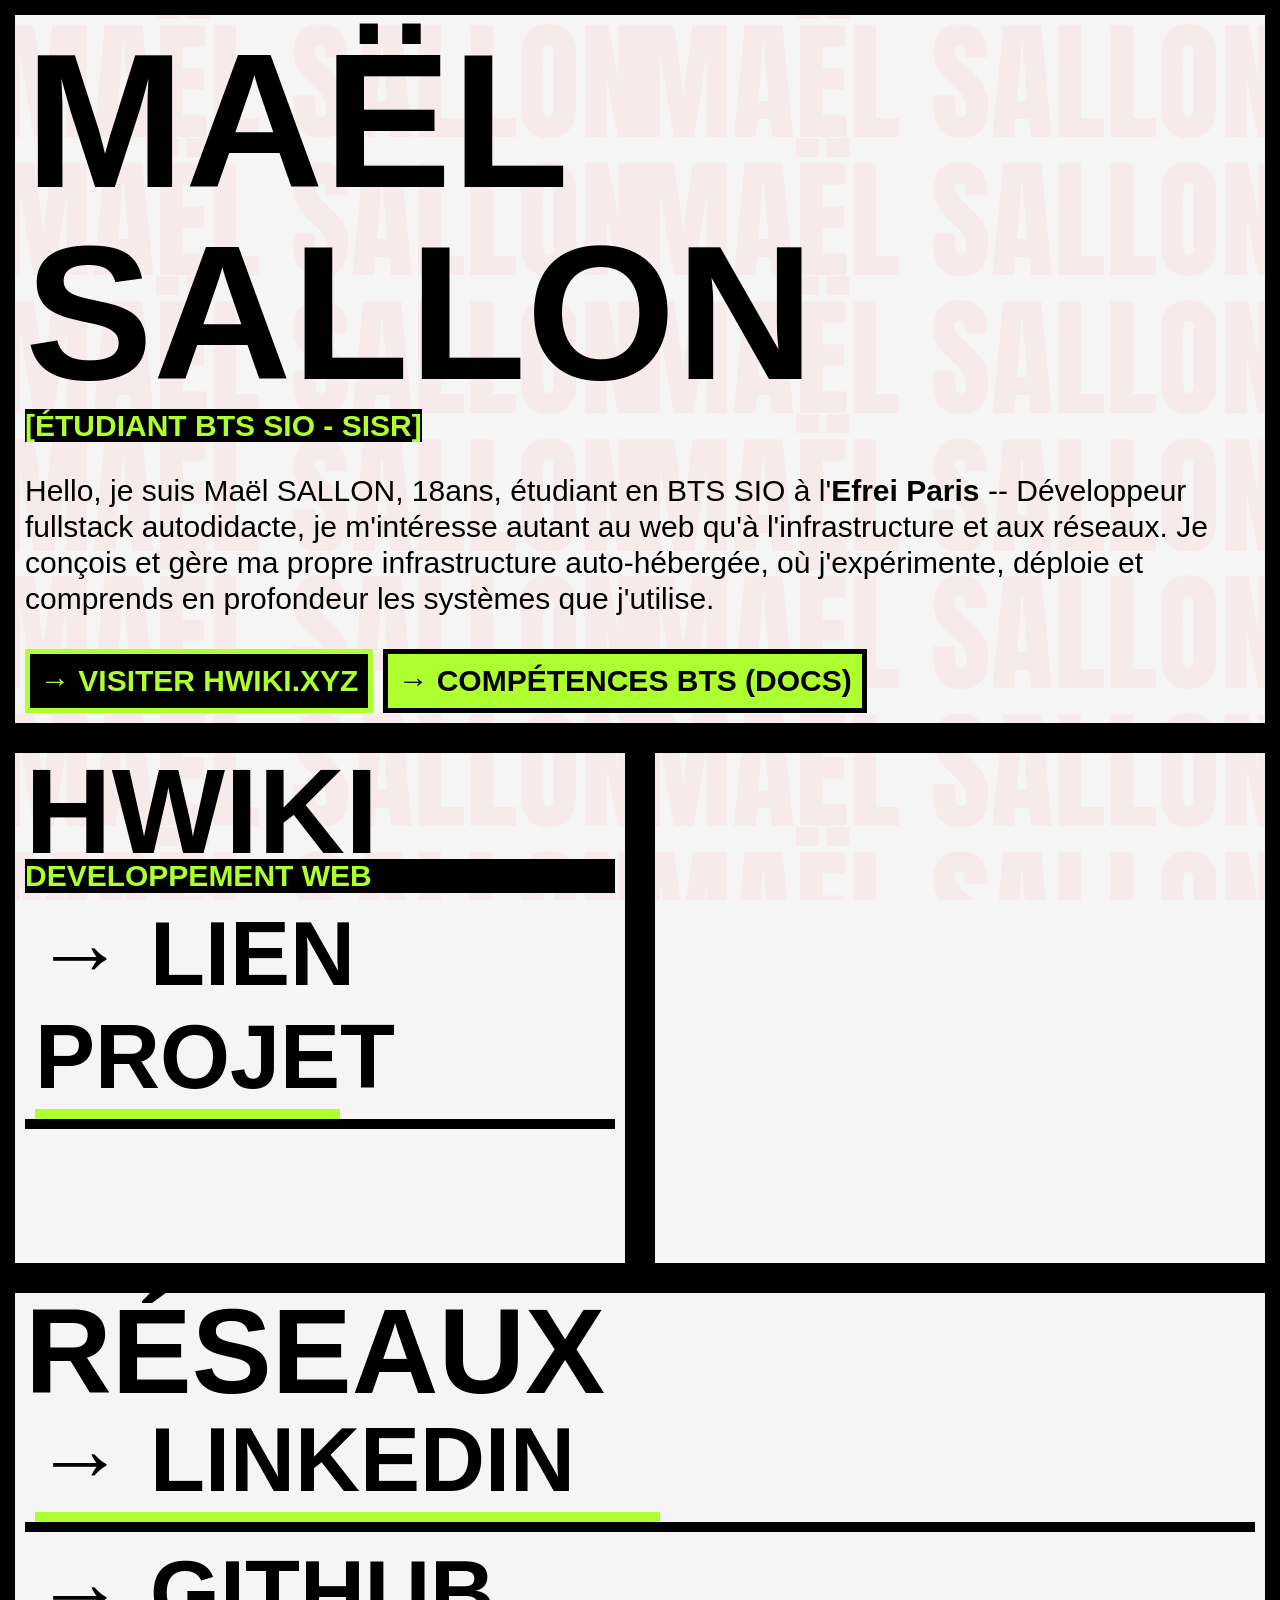
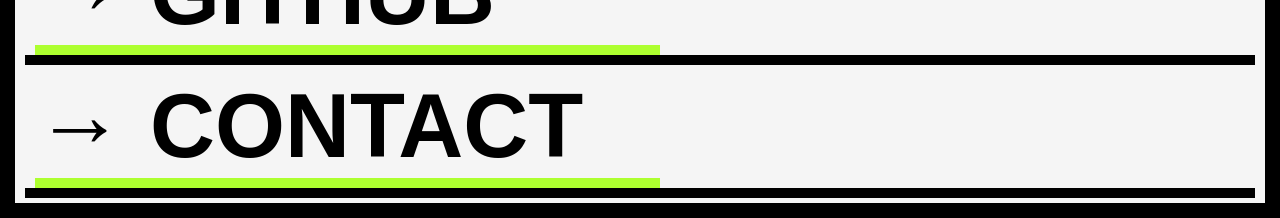
==== index.html @ e46e916a "Initial commit" ====
<!DOCTYPE html>
<html lang="en">
<head>
    <meta charset="UTF-8">
    <meta name="viewport" content="width=device-width, initial-scale=1.0">
    <title>Ma&euml;l SALLON</title>
    <link rel="stylesheet" href="/assets/css/style.css">
</head>
<body>
    <div id="msallon-intro-container" class="container">
        <h1>Ma&euml;l SALLON</h1>
        <span class="msallon-label">[&eacute;tudiant BTS SIO - SISR]</span>
        <p>Hello, je suis Ma&euml;l SALLON, 18ans, &eacute;tudiant en BTS SIO &agrave; l&#39;<a href="https://www.efrei.fr/" target="_blank" class="link">Efrei Paris</a> -- D&eacute;veloppeur fullstack autodidacte, je m&#39;int&eacute;resse autant au web qu&#39;&agrave; l&#39;infrastructure et aux r&eacute;seaux. Je con&ccedil;ois et g&egrave;re ma propre infrastructure auto-h&eacute;berg&eacute;e, o&ugrave; j&#39;exp&eacute;rimente, d&eacute;ploie et comprends en profondeur les syst&egrave;mes que j&#39;utilise.</p>
        <div id="msallon-intro-buttons-container">
            <a href="https://hwiki.xyz?utm_source=msallon" target="_blank" class="msallon-button msallon-secondary-button">&rarr; Visiter HWIKI.XYZ</a>
            <a href="https://hwiki.xyz/category/5?utm_source=msallon" target="_blank" class="msallon-button msallon-primary-button">&rarr; Comp&eacute;tences BTS (docs)</a>
        </div>
    </div>
    <div id="msallon-projects-container">
        <div class="msallon-projects-item container">
            <h2>HWIKI</h2>
            <span class="msallon-label">Developpement WEB</span>
            <!--<p>HWIKI est mon blog technique, mais surtout un projet que j&#39;ai enti&egrave;rement d&eacute;velopp&eacute; pour m&#39;entra&icirc;ner en conditions r&eacute;elles. La plateforme est faite &agrave; la main, ce qui me permet de travailler sur toute la stack : du d&eacute;veloppement web jusqu&#39;&agrave; l&#39;infrastructure qui l&#39;h&eacute;berge.<br>C&#39;est un terrain d&#39;exp&eacute;rimentation o&ugrave; je con&ccedil;ois, d&eacute;ploie et am&eacute;liore en continu mes propres outils, tout en renfor&ccedil;ant mes comp&eacute;tences en fullstack et en administration syst&egrave;me.<br>En parall&egrave;le, j&#39;y publie des articles sur les sujets qui m&#39;int&eacute;ressent, principalement autour du d&eacute;veloppement, des r&eacute;seaux, de l&#39;infrastructure et de la cybers&eacute;curit&eacute;.</p>-->
            <a href="https://hwiki.xyz?utm_source=msallon" target="_blank" class="msallon-button msallon-send-button">&rarr; Lien projet</a>
        </div>
        <div class="msallon-projects-item container">

        </div>
        <div class="msallon-projects-item container">
            <h2>R&eacute;seaux</h2>
            <a href="https://linkedin.com/in/msallon?utm_source=msallon" target="_blank" class="msallon-button msallon-send-button">&rarr; LinkedIn</a>
            <a href="https://github.com/h0ag?utm_source=msallon" target="_blank" class="msallon-button msallon-send-button">&rarr; Github</a>
            <a href="mailto:contact@msallon.org" target="_blank" class="msallon-button msallon-send-button">&rarr; Contact</a>
        </div>
    </div>
</body>
</html>
---- assets/css/style.css ----
* {
    box-sizing: border-box;
}

:root {
    --msallon-text-color: black;
    --msallon-background: whitesmoke;
}

body {
    margin: 0;
    padding: 0;
    height: 100vh;
    background-image: url("[data-uri]");
    background-repeat:repeat;
    background-attachment: fixed;
    background-size: 50%;
    background-position: top left;
    background-attachment: fixed;
    background-color: var(--msallon-background);
    color: var(--msallon-text-color);
    font-family: sans-serif;
    font-size: 30px;
}

p {
    line-height: 1.2;
    margin-bottom: 1rem;
}

.container {
    border: 15px solid black;
    height: 60%;
    padding: 10px;
    position: relative;
}
.link {
    text-decoration: none;
    color: var(--msallon-text-color);
    font-weight: 600;
}
.link:hover {
    background-color: greenyellow;
}

#msallon-intro-container {
    height: max-content;
    min-height: 40vh;
    width: 100%;
}
#msallon-intro-container h1 {
    font-size: clamp(2rem, 15vw, 8em);
    line-height: 1;
    text-transform: uppercase;
    font-weight: 900;
    display: block;
    width: 100%;
    margin: 0;
}
#msallon-projects-container {
    display: flex;
    justify-content: center;
    align-items: center;
    width: 100%;
    height: 60%;
    flex-wrap: wrap;
    gap: 0;
}
#msallon-projects-container .container {
    height: 100%;
    flex-grow: 1;
    flex-shrink: 0;
    flex-basis: 500px;

    display: flex;
    flex-direction: column;
}

.msallon-label {
    background-color: black;
    font-weight: 600;
    color: greenyellow;
    text-transform: uppercase;
}
#msallon-intro-buttons-container {
    margin-top: 2rem;
    display: flex;
    flex-wrap: wrap;
    gap: 10px;
    position: relative;
}
.msallon-button {
    padding: 10px;
    text-decoration: none;
    font-weight: 600;
    transition: .1s;
    text-transform: uppercase;
}

.msallon-secondary-button {
    padding: 10px;
    background-color: black;
    color: greenyellow;
    border: 5px solid greenyellow;
}
.msallon-secondary-button:hover {
    outline: 5px solid greenyellow;
}

.msallon-primary-button {
    padding: 10px;
    background-color: greenyellow;
    color: var(--msallon-text-color);
    border: 5px solid black;
}
.msallon-primary-button:hover {
    outline: 5px solid black;
}

.msallon-send-button {
    color: var(--msallon-text-color);
    border-bottom: 10px solid var(--msallon-text-color);
    /* position: absolute;
    bottom: 30px; */
    font-size: 3em;
    /* left: 30px; */
}
.msallon-send-button::after {
    content: "";
    display: block;
    position: absolute;
    height: 10px;
    width: 50%;
    background-color: greenyellow;
    margin: 0;
    transition: width .1s;
}
.msallon-send-button:hover::after {
    width: 100%;
}

.msallon-projects-item h2 {
    margin: 0;
    font-size: clamp(2rem, 15vw, 4em);
    line-height: 0.8;
    font-weight: 900;
    text-transform: uppercase;
}

@media screen and (max-width: 768px) {
    .msallon-projects-item {
        border-top: none;
    }
    h1 {
        line-height: 1; 
    }
}
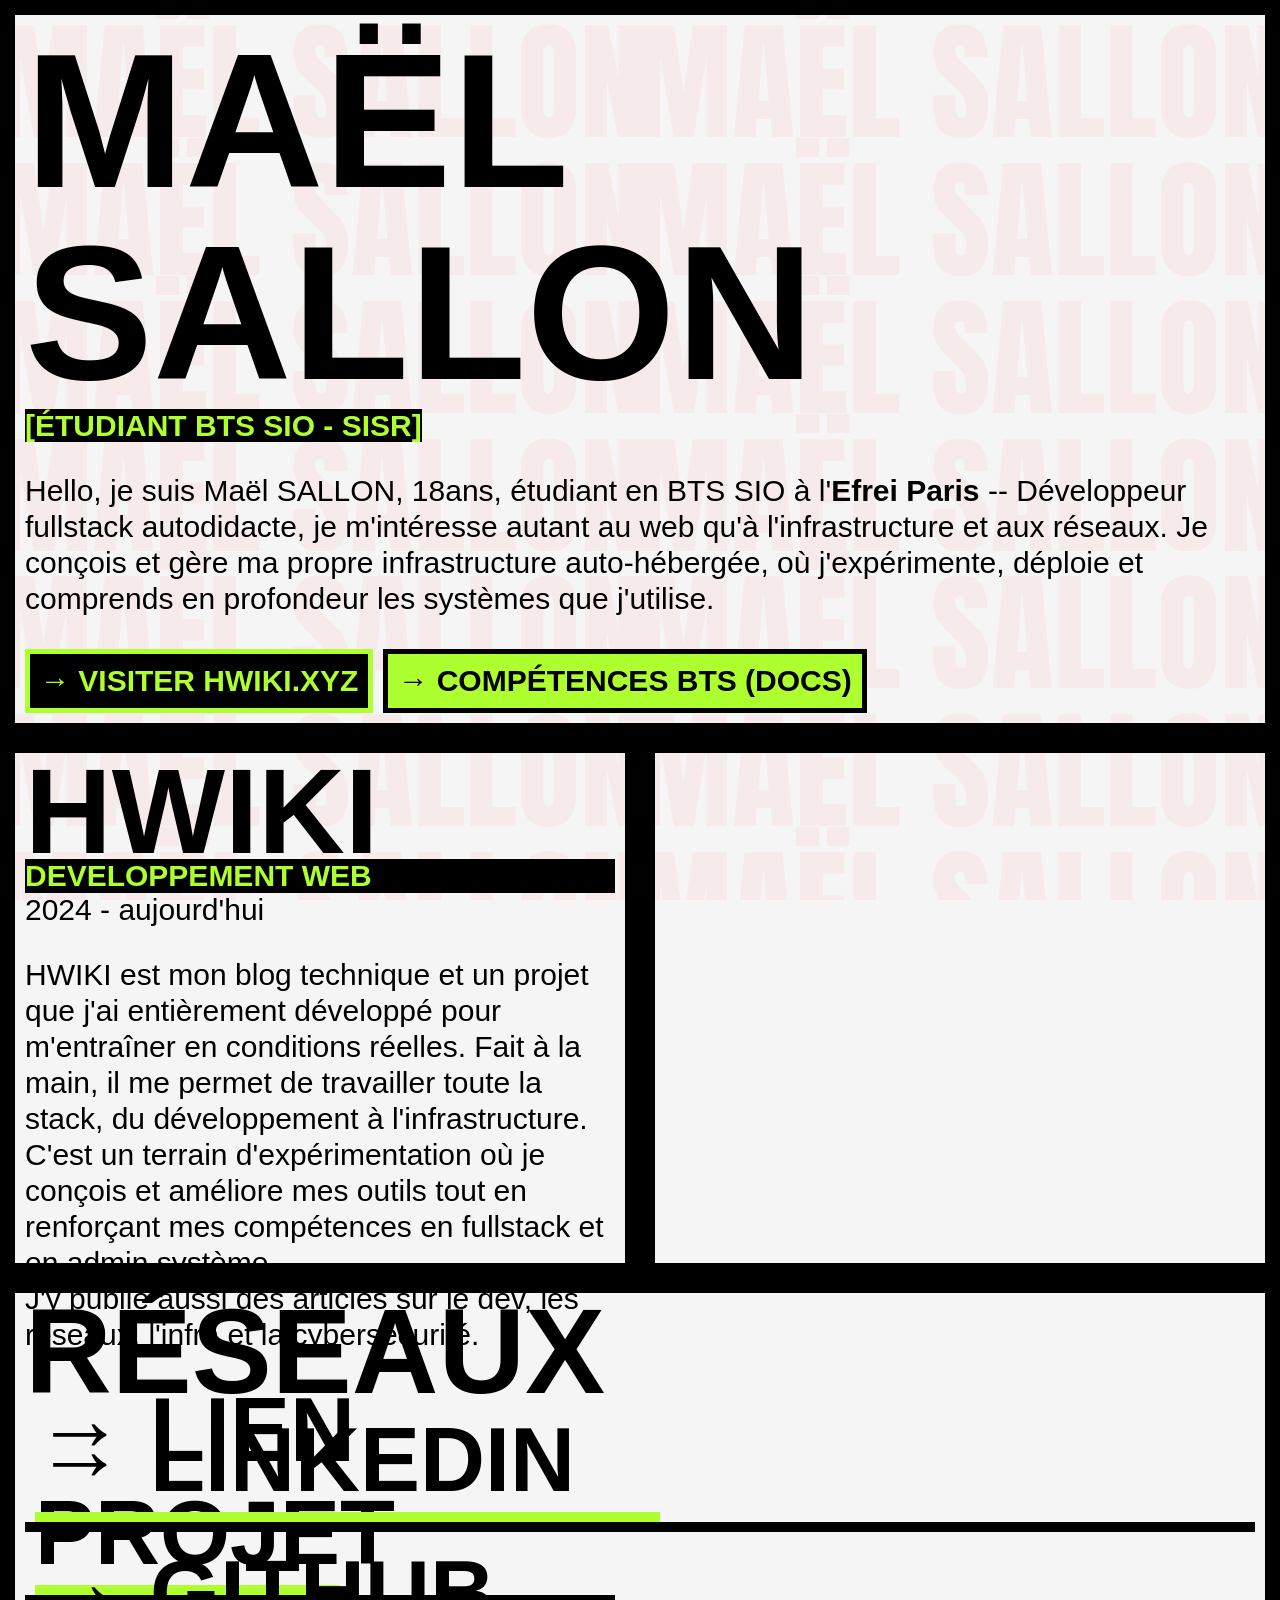
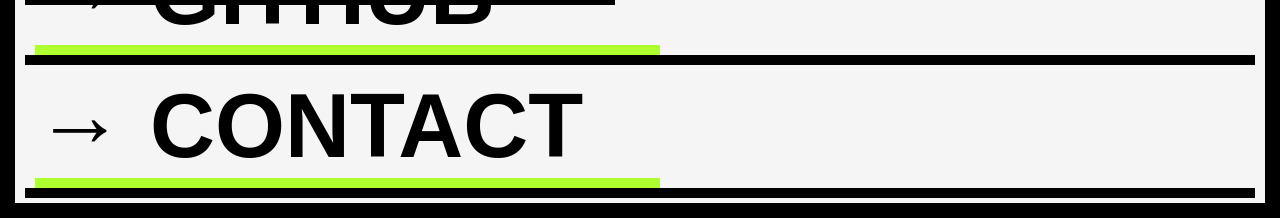
==== commit 077a86b1: "Flm de commenter proprement, mais j'ai ajouté des details du projet" ====
--- a/index.html
+++ b/index.html
@@ -20,7 +20,8 @@
         <div class="msallon-projects-item container">
             <h2>HWIKI</h2>
             <span class="msallon-label">Developpement WEB</span>
-            <!--<p>HWIKI est mon blog technique, mais surtout un projet que j&#39;ai enti&egrave;rement d&eacute;velopp&eacute; pour m&#39;entra&icirc;ner en conditions r&eacute;elles. La plateforme est faite &agrave; la main, ce qui me permet de travailler sur toute la stack : du d&eacute;veloppement web jusqu&#39;&agrave; l&#39;infrastructure qui l&#39;h&eacute;berge.<br>C&#39;est un terrain d&#39;exp&eacute;rimentation o&ugrave; je con&ccedil;ois, d&eacute;ploie et am&eacute;liore en continu mes propres outils, tout en renfor&ccedil;ant mes comp&eacute;tences en fullstack et en administration syst&egrave;me.<br>En parall&egrave;le, j&#39;y publie des articles sur les sujets qui m&#39;int&eacute;ressent, principalement autour du d&eacute;veloppement, des r&eacute;seaux, de l&#39;infrastructure et de la cybers&eacute;curit&eacute;.</p>-->
+            <span class="msallon-project-dates">2024 - aujourd'hui</span>
+            <p>HWIKI est mon blog technique et un projet que j&#39;ai enti&egrave;rement d&eacute;velopp&eacute; pour m&#39;entra&icirc;ner en conditions r&eacute;elles. Fait &agrave; la main, il me permet de travailler toute la stack, du d&eacute;veloppement &agrave; l&#39;infrastructure.<br>C&#39;est un terrain d&#39;exp&eacute;rimentation o&ugrave; je con&ccedil;ois et am&eacute;liore mes outils tout en renfor&ccedil;ant mes comp&eacute;tences en fullstack et en admin syst&egrave;me.<br>J&#39;y publie aussi des articles sur le dev, les r&eacute;seaux, l&#39;infra et la cybers&eacute;curit&eacute;.</p>
             <a href="https://hwiki.xyz?utm_source=msallon" target="_blank" class="msallon-button msallon-send-button">&rarr; Lien projet</a>
         </div>
         <div class="msallon-projects-item container">
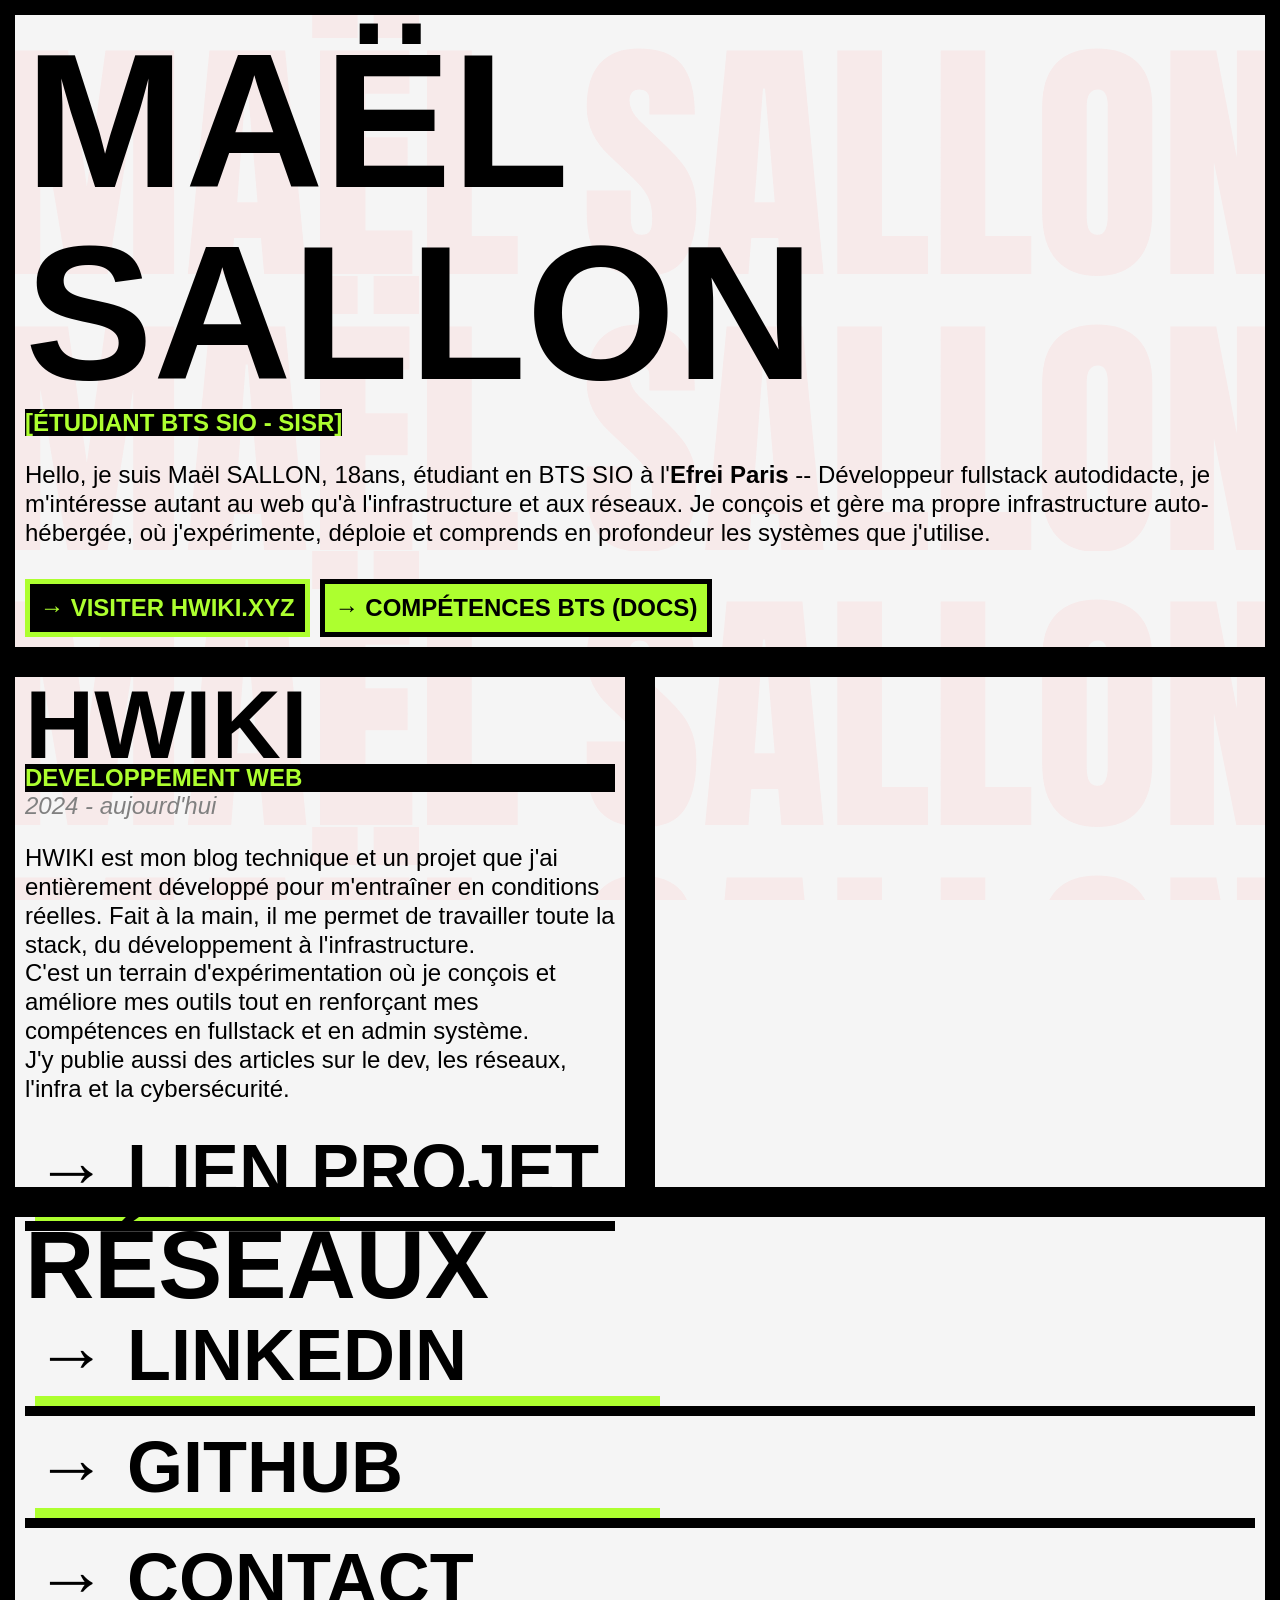
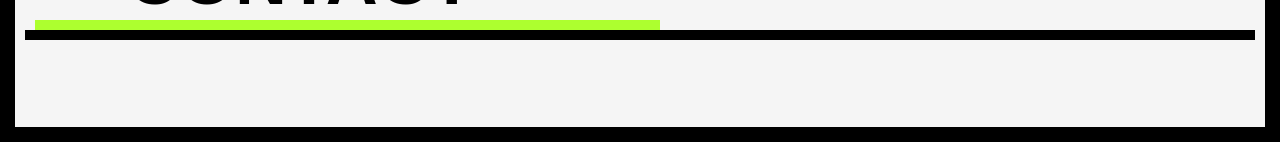
==== commit 598eac7f: "Added analytics" ====
--- a/index.html
+++ b/index.html
@@ -5,6 +5,7 @@
     <meta name="viewport" content="width=device-width, initial-scale=1.0">
     <title>Ma&euml;l SALLON</title>
     <link rel="stylesheet" href="/assets/css/style.css">
+    <script defer src="https://analytics.msallon.org/script.js" data-website-id="c2560084-3fd5-4c98-9396-9b798b18392b"></script>
 </head>
 <body>
     <div id="msallon-intro-container" class="container">
--- a/assets/css/style.css
+++ b/assets/css/style.css
@@ -14,7 +14,7 @@
     background-image: url("[data-uri]");
     background-repeat:repeat;
     background-attachment: fixed;
-    background-size: 50%;
+    background-size: 100%;
     background-position: top left;
     background-attachment: fixed;
     background-color: var(--msallon-background);
@@ -53,7 +53,8 @@
     line-height: 1;
     text-transform: uppercase;
     font-weight: 900;
-    display: block;
+    display: flex;
+    align-items: center;
     width: 100%;
     margin: 0;
 }
@@ -74,6 +75,8 @@
 
     display: flex;
     flex-direction: column;
+
+    max-width: 100%;
 }
 
 .msallon-label {
@@ -81,6 +84,10 @@
     font-weight: 600;
     color: greenyellow;
     text-transform: uppercase;
+}
+.msallon-project-dates {
+    color: grey;
+    font-style: italic;
 }
 #msallon-intro-buttons-container {
     margin-top: 2rem;
@@ -147,6 +154,12 @@
     text-transform: uppercase;
 }
 
+@media (max-width: 1440px) {
+    body {
+        font-size: 24px;
+    }
+}
+
 @media screen and (max-width: 768px) {
     .msallon-projects-item {
         border-top: none;
@@ -154,4 +167,11 @@
     h1 {
         line-height: 1; 
     }
+    #msallon-projects-container {
+        height: max-content;
+    }
+
+    .msallon-send-button {
+        font-size: 1em;
+    }
 }
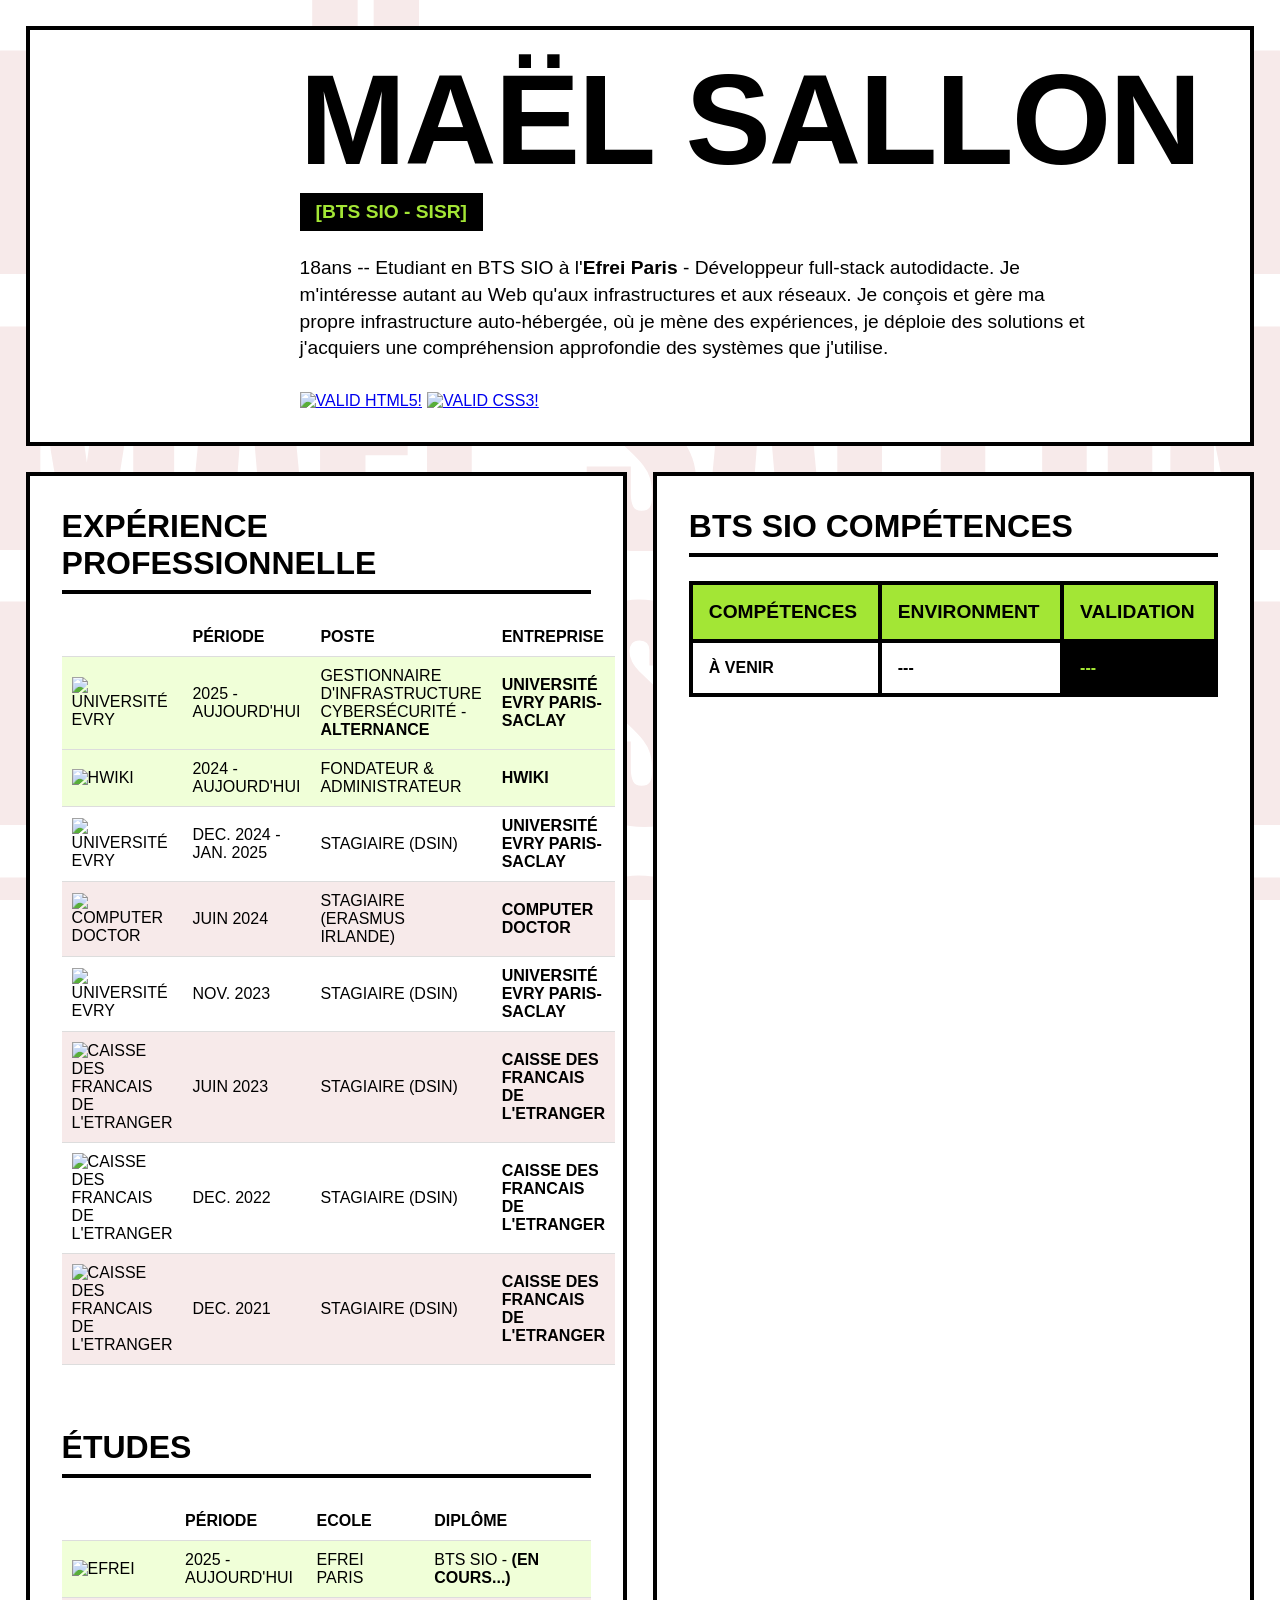
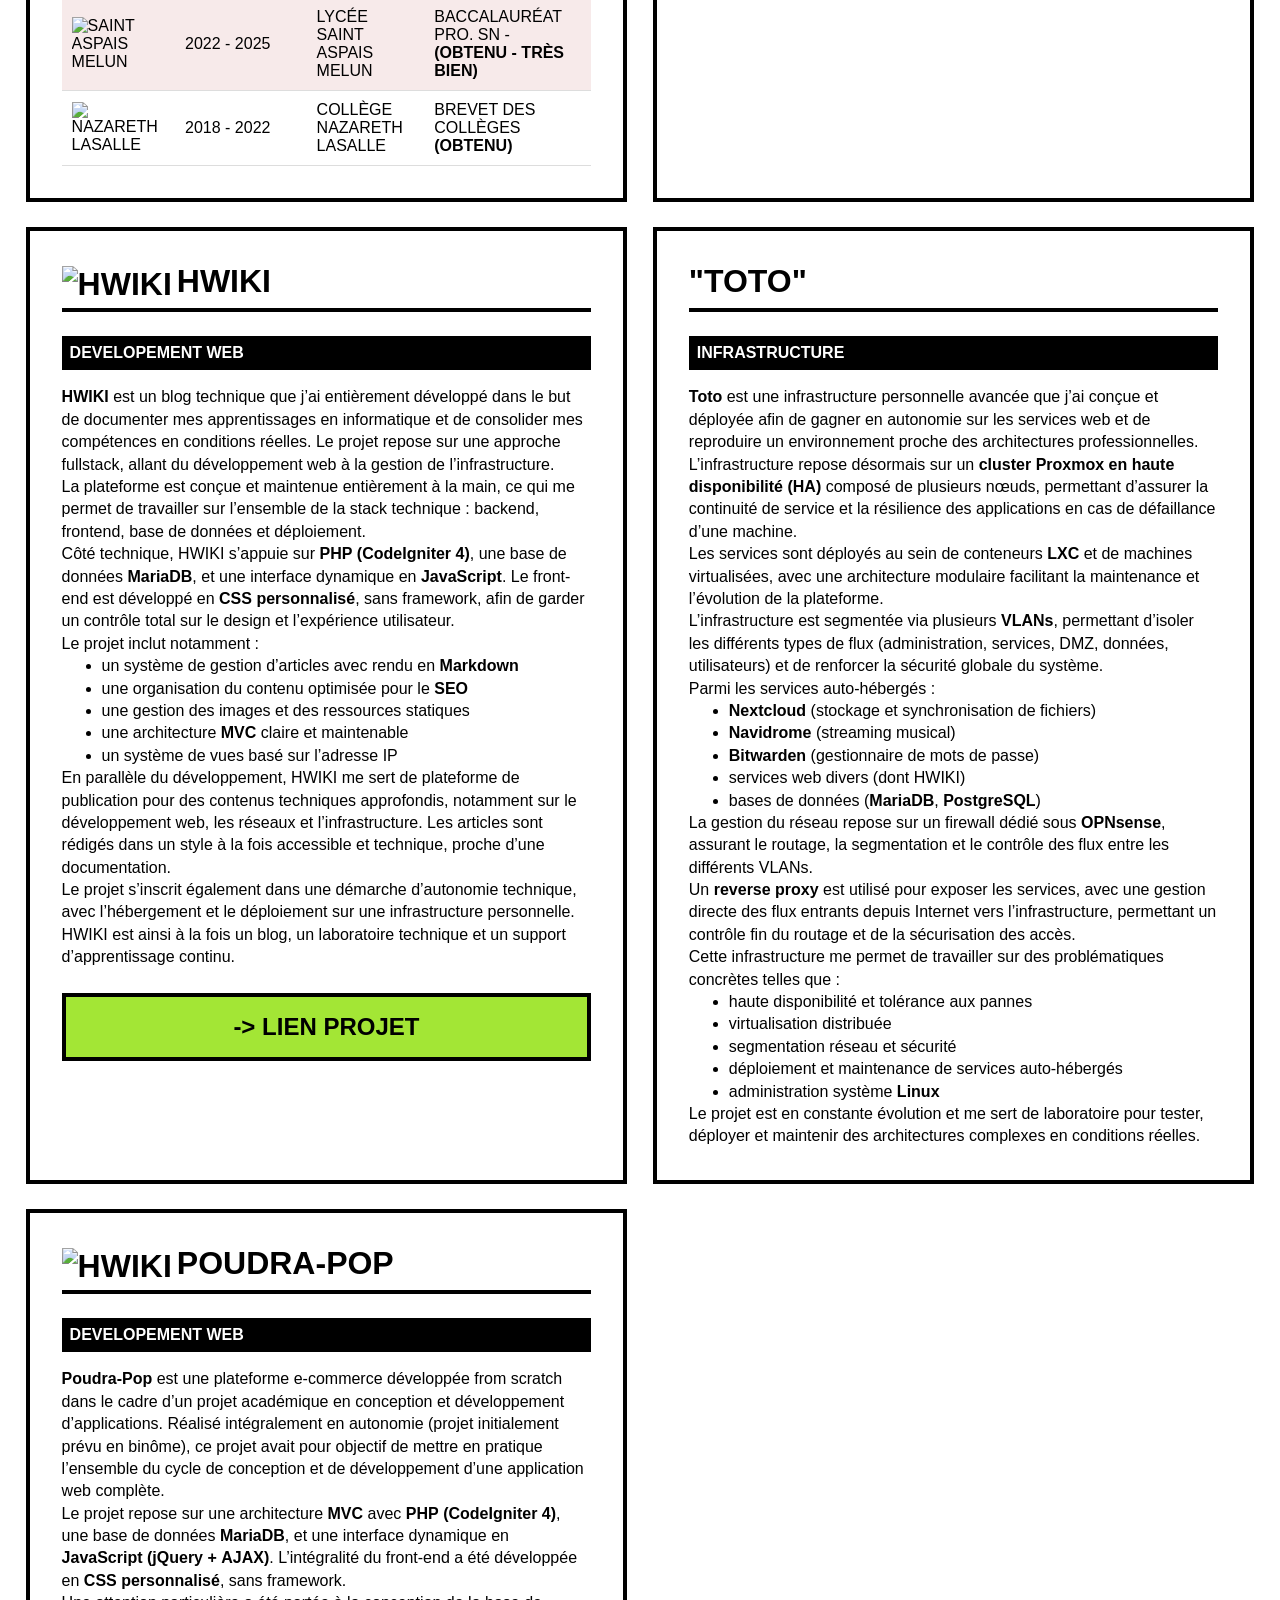
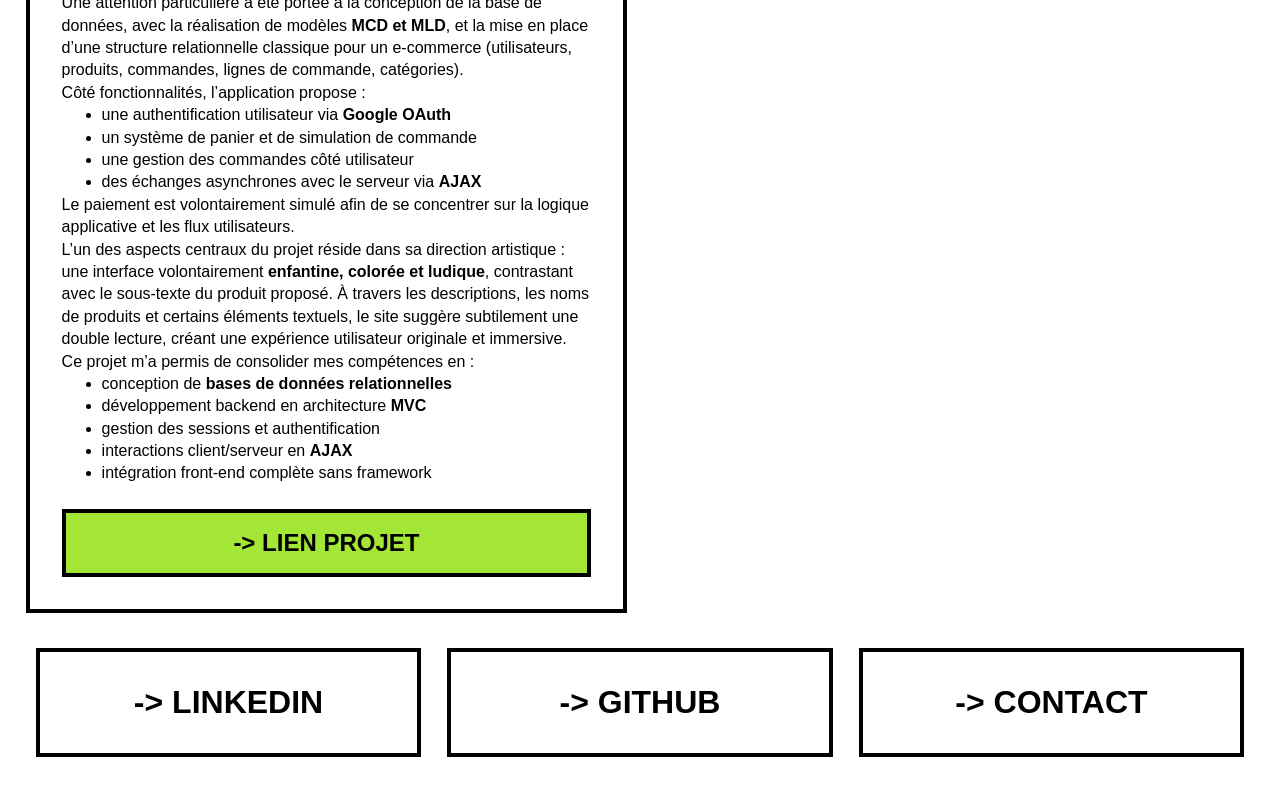
==== commit 44a7cc98: "New index style" ====
--- a/index.html
+++ b/index.html
@@ -1,39 +1,310 @@
 <!DOCTYPE html>
-<html lang="en">
+<html lang="fr">
 <head>
     <meta charset="UTF-8">
     <meta name="viewport" content="width=device-width, initial-scale=1.0">
-    <title>Ma&euml;l SALLON</title>
+    <title>Maël SALLON - PORTFOLIO</title>
     <link rel="stylesheet" href="/assets/css/style.css">
     <script defer src="https://analytics.msallon.org/script.js" data-website-id="c2560084-3fd5-4c98-9396-9b798b18392b"></script>
+
+    <!-- Je met du referencement -->
+    <meta name="description" content="Portfolio de Maël SALLON, 18ans, BTS SIO SISR, Efrei Paris, développeur fullstack spécialisé en web, infrastructure et cybersécurité. Découvrez mes projets, compétences et expériences.">
+    <meta name="keywords" content="BTS SIO, SISR, efrei, développeur fullstack, portfolio, web, cybersécurité, infrastructure, PHP, JavaScript, DevOps">
+    <meta name="author" content="Maël SALLON, h0ag">
+        <!-- Indexation -->
+    <meta name="robots" content="index, follow">
+        <!-- Canonical -->
+    <link rel="canonical" href="https://msallon.org/">
+        <!-- Open Graph -->
+    <meta property="og:type" content="website">
+    <meta property="og:title" content="Maël SALLON - Étudiant en BTS SIO - SISR à l'Efrei Paris">
+    <meta property="og:description" content="Découvrez mon portfolio : projets, compétences et infrastructure.">
+    <meta property="og:url" content="https://msallon.org/">
+    <meta property="og:image" content="https://msallon.org/assets/images/mael.png">
+        <!-- Twitter Card -->
+    <meta name="twitter:card" content="summary_large_image">
+    <meta name="twitter:title" content="Maël SALLON - Étudiant en BTS SIO - SISR à l'Efrei Paris">
+    <meta name="twitter:description" content="Découvrez mon portfolio : projets, compétences et infrastructure.">
+    <meta name="twitter:image" content="https://msallon.org/assets/images/mael.png">
+        <!-- Theme color (mobile) -->
+    <meta name="theme-color" content="#e3dae8">
+        <!-- Schema.org (Google SEO avancé) -->
+    <script type="application/ld+json">
+    {
+        "@context": "https://schema.org",
+        "@type": "Person",
+        "name": "Maël SALLON",
+        "url": "https://msallon.org",
+        "sameAs": [
+            "https://github.com/h0ag",
+            "https://linkedin.com/in/msallon"
+        ],
+        "jobTitle": "Étudiant en BTS SIO - SISR à l'Efrei Paris",
+        "knowsAbout": ["Development", "Cybersecurity", "DevOps", "Infrastructure"]
+    }
+    </script>
 </head>
 <body>
-    <div id="msallon-intro-container" class="container">
-        <h1>Ma&euml;l SALLON</h1>
-        <span class="msallon-label">[&eacute;tudiant BTS SIO - SISR]</span>
-        <p>Hello, je suis Ma&euml;l SALLON, 18ans, &eacute;tudiant en BTS SIO &agrave; l&#39;<a href="https://www.efrei.fr/" target="_blank" class="link">Efrei Paris</a> -- D&eacute;veloppeur fullstack autodidacte, je m&#39;int&eacute;resse autant au web qu&#39;&agrave; l&#39;infrastructure et aux r&eacute;seaux. Je con&ccedil;ois et g&egrave;re ma propre infrastructure auto-h&eacute;berg&eacute;e, o&ugrave; j&#39;exp&eacute;rimente, d&eacute;ploie et comprends en profondeur les syst&egrave;mes que j&#39;utilise.</p>
-        <div id="msallon-intro-buttons-container">
-            <a href="https://hwiki.xyz?utm_source=msallon" target="_blank" class="msallon-button msallon-secondary-button">&rarr; Visiter HWIKI.XYZ</a>
-            <a href="https://hwiki.xyz/category/5?utm_source=msallon" target="_blank" class="msallon-button msallon-primary-button">&rarr; Comp&eacute;tences BTS (docs)</a>
+    <header class="block header-block">
+        <div id="msallon-header-pdp"></div>
+        <h1>Maël SALLON</h1>
+        <div class="subtitle-badge">[BTS SIO - SISR]</div>
+        <p class="bio">18ans -- Etudiant en BTS SIO à l'<a href="https://www.efrei.fr" target="_blank" class="hyperlink">Efrei Paris</a> - Développeur full-stack autodidacte. Je m'intéresse autant au Web qu'aux infrastructures et aux réseaux. Je conçois et gère ma propre infrastructure auto-hébergée, où je mène des expériences, je déploie des solutions et j'acquiers une compréhension approfondie des systèmes que j'utilise.</p>
+        <div id="msallon-header-badges">
+            <a href="https://html5.validator.nu/?doc=https%3A%2F%2Fmsallon.org%2F" target="_blank">
+                <img src="/assets/images/html5-validator.webp" alt="Valid HTML5!">
+            </a>
+            <a href="https://jigsaw.w3.org/css-validator/validator?uri=https%3A%2F%2Fmsallon.org%2F" target="_blank">
+                <img src="/assets/images/css3-validator.webp" alt="Valid CSS3!">
+            </a>
         </div>
-    </div>
-    <div id="msallon-projects-container">
-        <div class="msallon-projects-item container">
-            <h2>HWIKI</h2>
-            <span class="msallon-label">Developpement WEB</span>
-            <span class="msallon-project-dates">2024 - aujourd'hui</span>
-            <p>HWIKI est mon blog technique et un projet que j&#39;ai enti&egrave;rement d&eacute;velopp&eacute; pour m&#39;entra&icirc;ner en conditions r&eacute;elles. Fait &agrave; la main, il me permet de travailler toute la stack, du d&eacute;veloppement &agrave; l&#39;infrastructure.<br>C&#39;est un terrain d&#39;exp&eacute;rimentation o&ugrave; je con&ccedil;ois et am&eacute;liore mes outils tout en renfor&ccedil;ant mes comp&eacute;tences en fullstack et en admin syst&egrave;me.<br>J&#39;y publie aussi des articles sur le dev, les r&eacute;seaux, l&#39;infra et la cybers&eacute;curit&eacute;.</p>
-            <a href="https://hwiki.xyz?utm_source=msallon" target="_blank" class="msallon-button msallon-send-button">&rarr; Lien projet</a>
-        </div>
-        <div class="msallon-projects-item container">
-
-        </div>
-        <div class="msallon-projects-item container">
-            <h2>R&eacute;seaux</h2>
-            <a href="https://linkedin.com/in/msallon?utm_source=msallon" target="_blank" class="msallon-button msallon-send-button">&rarr; LinkedIn</a>
-            <a href="https://github.com/h0ag?utm_source=msallon" target="_blank" class="msallon-button msallon-send-button">&rarr; Github</a>
-            <a href="mailto:contact@msallon.org" target="_blank" class="msallon-button msallon-send-button">&rarr; Contact</a>
-        </div>
-    </div>
+    </header>
+
+    <main class="grid-layout">
+        <section class="block experience-block">
+            <h2>expérience professionnelle</h2>
+
+            <table class="exp-table">
+                <thead>
+                    <tr>
+                        <th></th>
+                        <th>Période</th>
+                        <th>Poste</th>
+                        <th>Entreprise</th>
+                    </tr>
+                </thead>
+                <tbody>
+                    <tr class="exp-inprogress">
+                        <td>
+                            <img src="/assets/images/univ-evry.webp" alt="Université Evry" class="exp-logo">
+                        </td>
+                        <td>2025 - Aujourd'hui</td>
+                        <td>Gestionnaire d'infrastructure cybersécurité - <b>Alternance</b></td>
+                        <td><a href="https://www.univ-evry.fr" target="_blank" class="hyperlink">Université Evry Paris-Saclay</a></td>
+                    </tr>
+
+                    <tr class="exp-inprogress">
+                        <td>
+                            <img src="/assets/images/hwiki.webp" alt="HWIKI" class="exp-logo">
+                        </td>
+                        <td>2024 - Aujourd'hui</td>
+                        <td>Fondateur & Administrateur</td>
+                        <td><a href="https://hwiki.xyz" target="_blank" class="hyperlink">HWIKI</a></td>
+                    </tr>
+                    <tr>
+                        <td>
+                            <img src="/assets/images/univ-evry.webp" alt="Université Evry" class="exp-logo">
+                        </td>
+                        <td>Dec. 2024 - Jan. 2025</td>
+                        <td>Stagiaire (DSIN)</td>
+                        <td><a href="https://www.univ-evry.fr" target="_blank" class="hyperlink">Université Evry Paris-Saclay</a></td>
+                    </tr>
+                    <tr>
+                        <td>
+                            <img src="/assets/images/computer_doctor.webp" alt="Computer Doctor" class="exp-logo">
+                        </td>
+                        <td>juin 2024</td>
+                        <td>Stagiaire (Erasmus Irlande)</td>
+                        <td><a href="https://computerdoctor.ie/" target="_blank" class="hyperlink">Computer Doctor</a></td>
+                    </tr>
+                    <tr>
+                        <td>
+                            <img src="/assets/images/univ-evry.webp" alt="Université Evry" class="exp-logo">
+                        </td>
+                        <td>Nov. 2023</td>
+                        <td>Stagiaire (DSIN)</td>
+                        <td><a href="https://www.univ-evry.fr" target="_blank" class="hyperlink">Université Evry Paris-Saclay</a></td>
+                    </tr>
+                    <tr>
+                        <td>
+                            <img src="/assets/images/cfe.webp" alt="Caisse des Francais de l'Etranger" class="exp-logo">
+                        </td>
+                        <td>juin 2023</td>
+                        <td>Stagiaire (DSIN)</td>
+                        <td><a href="https://www.cfe.fr/" target="_blank" class="hyperlink">Caisse des Francais de l'Etranger</a></td>
+                    </tr>
+                    <tr>
+                        <td>
+                            <img src="/assets/images/cfe.webp" alt="Caisse des Francais de l'Etranger" class="exp-logo">
+                        </td>
+                        <td>Dec. 2022</td>
+                        <td>Stagiaire (DSIN)</td>
+                        <td><a href="https://www.cfe.fr/" target="_blank" class="hyperlink">Caisse des Francais de l'Etranger</a></td>
+                    </tr>
+                    <tr>
+                        <td>
+                            <img src="/assets/images/cfe.webp" alt="Caisse des Francais de l'Etranger" class="exp-logo">
+                        </td>
+                        <td>Dec. 2021</td>
+                        <td>Stagiaire (DSIN)</td>
+                        <td><a href="https://www.cfe.fr/" target="_blank" class="hyperlink">Caisse des Francais de l'Etranger</a></td>
+                    </tr>
+                </tbody>
+            </table>
+
+            <h2 style="margin-top: 2em;">études</h2>
+
+            <table class="exp-table">
+                <thead>
+                    <tr>
+                        <th></th>
+                        <th>Période</th>
+                        <th>Ecole</th>
+                        <th>Diplôme</th>
+                    </tr>
+                </thead>
+                <tbody>
+                    <tr class="exp-inprogress">
+                        <td>
+                            <img src="/assets/images/efrei.webp" alt="Efrei" class="exp-logo">
+                        </td>
+                        <td>2025 - Aujourd'hui</td>
+                        <td>Efrei Paris</td>
+                        <td>BTS SIO - <b>(En cours...)</b></td>
+                    </tr>
+                    <tr>
+                        <td>
+                            <img src="/assets/images/staspais.webp" alt="Saint Aspais Melun" class="exp-logo">
+                        </td>
+                        <td>2022 - 2025</td>
+                        <td>Lycée Saint Aspais Melun</td>
+                        <td>Baccalauréat Pro. SN - <b>(obtenu - Très bien)</b></td>
+                    </tr>
+                    <tr>
+                        <td>
+                            <img src="/assets/images/nazareth.webp" alt="Nazareth LaSalle" class="exp-logo">
+                        </td>
+                        <td>2018 - 2022</td>
+                        <td>Collège Nazareth LaSalle</td>
+                        <td>Brevet des collèges <b>(obtenu)</b></td>
+                    </tr>
+                </tbody>
+            </table>
+        </section>
+
+        <section class="block project-block">
+            <h2>BTS SIO COMPéTENCES</h2>
+            <table class="brutalist-table">
+                <thead>
+                    <tr>
+                        <th>COMPéTENCES</th>
+                        <th>ENVIRONMENT</th>
+                        <th>VALIDATION</th>
+                    </tr>
+                </thead>
+                <tbody>
+                    <tr>
+                        <td>à venir</td>
+                        <td>---</td>
+                        <td class="status-ok">---</td>
+                    </tr>
+                </tbody>
+            </table>
+        </section>
+        <section class="block skills-block">
+            <h2><img src="/assets/images/hwiki.webp" alt="HWIKI">HWIKI</h2>
+            <div class="highlight-bar">DEVELOPEMENT WEB</div>
+            <div class="skills-content">
+                <p><strong>HWIKI</strong> est un blog technique que j&rsquo;ai enti&egrave;rement d&eacute;velopp&eacute; dans le but de documenter mes apprentissages en informatique et de consolider mes comp&eacute;tences en conditions r&eacute;elles. Le projet repose sur une approche fullstack, allant du d&eacute;veloppement web &agrave; la gestion de l&rsquo;infrastructure.</p>
+                
+                <p>La plateforme est con&ccedil;ue et maintenue enti&egrave;rement &agrave; la main, ce qui me permet de travailler sur l&rsquo;ensemble de la stack technique : backend, frontend, base de donn&eacute;es et d&eacute;ploiement.</p>
+                
+                <p>C&ocirc;t&eacute; technique, HWIKI s&rsquo;appuie sur <strong><a href="https://www.php.net/" target="_blank" class="hyperlink">PHP</a> (<a href="https://codeigniter.com/" target="_blank" class="hyperlink">CodeIgniter 4</a>)</strong>, une base de donn&eacute;es <strong><a href="https://mariadb.org/" target="_blank" class="hyperlink">MariaDB</a></strong>, et une interface dynamique en <strong><a href="https://developer.mozilla.org/en-US/docs/Web/JavaScript" target="_blank" class="hyperlink">JavaScript</a></strong>. Le front-end est d&eacute;velopp&eacute; en <strong><a href="https://developer.mozilla.org/en-US/docs/Web/CSS" target="_blank" class="hyperlink">CSS</a> personnalis&eacute;</strong>, sans framework, afin de garder un contr&ocirc;le total sur le design et l&rsquo;exp&eacute;rience utilisateur.</p>
+                
+                <p>Le projet inclut notamment :</p>
+                <ul>
+                    <li>un syst&egrave;me de gestion d&rsquo;articles avec rendu en <a href="https://daringfireball.net/projects/markdown/" target="_blank" class="hyperlink">Markdown</a></li>
+                    <li>une organisation du contenu optimis&eacute;e pour le <a href="https://developers.google.com/search/docs/fundamentals/seo-starter-guide" target="_blank" class="hyperlink">SEO</a></li>
+                    <li>une gestion des images et des ressources statiques</li>
+                    <li>une architecture <a href="https://developer.mozilla.org/en-US/docs/Glossary/MVC" target="_blank" class="hyperlink">MVC</a> claire et maintenable</li>
+                    <li>un syst&egrave;me de vues bas&eacute; sur l&rsquo;adresse IP</li>
+                </ul>
+                
+                <p>En parall&egrave;le du d&eacute;veloppement, HWIKI me sert de plateforme de publication pour des contenus techniques approfondis, notamment sur le d&eacute;veloppement web, les r&eacute;seaux et l&rsquo;infrastructure. Les articles sont r&eacute;dig&eacute;s dans un style &agrave; la fois accessible et technique, proche d&rsquo;une documentation.</p>
+                
+                <p>Le projet s&rsquo;inscrit &eacute;galement dans une d&eacute;marche d&rsquo;autonomie technique, avec l&rsquo;h&eacute;bergement et le d&eacute;ploiement sur une infrastructure personnelle.</p>
+                
+                <p>HWIKI est ainsi &agrave; la fois un blog, un laboratoire technique et un support d&rsquo;apprentissage continu.</p>
+            </div>
+            <a href="https://hwiki.xyz?utm_source=msallon" target="_blank" class="brutalist-button">-> LIEN PROJET</a>
+        </section>
+        <section class="block skills-block">
+            <h2>"TOTO"</h2>
+            <div class="highlight-bar">INFRASTRUCTURE</div>
+            <div class="skills-content">
+                <p><strong>Toto</strong> est une infrastructure personnelle avanc&eacute;e que j&rsquo;ai con&ccedil;ue et d&eacute;ploy&eacute;e afin de gagner en autonomie sur les services web et de reproduire un environnement proche des architectures professionnelles.</p>
+                
+                <p>L&rsquo;infrastructure repose d&eacute;sormais sur un <strong>cluster <a href="https://www.proxmox.com/" target="_blank" class="hyperlink">Proxmox</a> en <a href="https://fr.wikipedia.org/wiki/Haute_disponibilit%C3%A9" target="_blank" class="hyperlink">haute disponibilit&eacute; (HA)</a></strong> compos&eacute; de plusieurs n&oelig;uds, permettant d&rsquo;assurer la continuit&eacute; de service et la r&eacute;silience des applications en cas de d&eacute;faillance d&rsquo;une machine.</p>
+                
+                <p>Les services sont d&eacute;ploy&eacute;s au sein de conteneurs <strong><a href="https://linuxcontainers.org/" target="_blank" class="hyperlink">LXC</a></strong> et de machines virtualis&eacute;es, avec une architecture modulaire facilitant la maintenance et l&rsquo;&eacute;volution de la plateforme.</p>
+                
+                <p>L&rsquo;infrastructure est segment&eacute;e via plusieurs <strong><a href="https://hwiki.xyz/blog/understand-vlans" target="_blank" class="hyperlink">VLANs</a></strong>, permettant d&rsquo;isoler les diff&eacute;rents types de flux (administration, services, DMZ, donn&eacute;es, utilisateurs) et de renforcer la s&eacute;curit&eacute; globale du syst&egrave;me.</p>
+                
+                <p>Parmi les services auto-h&eacute;berg&eacute;s :</p>
+                <ul>
+                    <li><a href="https://nextcloud.com/" target="_blank" class="hyperlink">Nextcloud</a> (stockage et synchronisation de fichiers)</li>
+                    <li><a href="https://www.navidrome.org/" target="_blank" class="hyperlink">Navidrome</a> (streaming musical)</li>
+                    <li><a href="https://bitwarden.com/" target="_blank" class="hyperlink">Bitwarden</a> (gestionnaire de mots de passe)</li>
+                    <li>services web divers (dont HWIKI)</li>
+                    <li>bases de donn&eacute;es (<a href="https://mariadb.org/" target="_blank" class="hyperlink">MariaDB</a>, <a href="https://www.postgresql.org/" target="_blank" class="hyperlink">PostgreSQL</a>)</li>
+                </ul>
+                
+                <p>La gestion du r&eacute;seau repose sur un firewall d&eacute;di&eacute; sous <strong><a href="https://opnsense.org/" target="_blank" class="hyperlink">OPNsense</a></strong>, assurant le routage, la segmentation et le contr&ocirc;le des flux entre les diff&eacute;rents VLANs.</p>
+                
+                <p>Un <strong><a href="https://www.cloudflare.com/fr-fr/learning/cdn/glossary/reverse-proxy/" target="_blank" class="hyperlink">reverse proxy</a></strong> est utilis&eacute; pour exposer les services, avec une gestion directe des flux entrants depuis Internet vers l&rsquo;infrastructure, permettant un contr&ocirc;le fin du routage et de la s&eacute;curisation des acc&egrave;s.</p>
+                
+                <p>Cette infrastructure me permet de travailler sur des probl&eacute;matiques concr&egrave;tes telles que :</p>
+                <ul>
+                    <li>haute disponibilit&eacute; et tol&eacute;rance aux pannes</li>
+                    <li>virtualisation distribu&eacute;e</li>
+                    <li>segmentation r&eacute;seau et s&eacute;curit&eacute;</li>
+                    <li>d&eacute;ploiement et maintenance de services auto-h&eacute;berg&eacute;s</li>
+                    <li>administration syst&egrave;me <a href="https://www.kernel.org/" target="_blank" class="hyperlink">Linux</a></li>
+                </ul>
+                
+                <p>Le projet est en constante &eacute;volution et me sert de laboratoire pour tester, d&eacute;ployer et maintenir des architectures complexes en conditions r&eacute;elles.</p>
+            </div>
+        </section>
+        <section class="block skills-block">
+            <h2><img src="/assets/images/poudra-pop.webp" alt="HWIKI">POUDRA-POP</h2>
+            <div class="highlight-bar">DEVELOPEMENT WEB</div>
+            <div class="skills-content">
+                <p><strong>Poudra-Pop</strong> est une plateforme e-commerce d&eacute;velopp&eacute;e from scratch dans le cadre d&rsquo;un projet acad&eacute;mique en conception et d&eacute;veloppement d&rsquo;applications. R&eacute;alis&eacute; int&eacute;gralement en autonomie (projet initialement pr&eacute;vu en bin&ocirc;me), ce projet avait pour objectif de mettre en pratique l&rsquo;ensemble du cycle de conception et de d&eacute;veloppement d&rsquo;une application web compl&egrave;te.</p>
+                
+                <p>Le projet repose sur une architecture <a href="https://developer.mozilla.org/en-US/docs/Glossary/MVC" target="_blank" class="hyperlink">MVC</a> avec <strong><a href="https://www.php.net/" target="_blank" class="hyperlink">PHP</a> (<a href="https://codeigniter.com/" target="_blank" class="hyperlink">CodeIgniter 4</a>)</strong>, une base de donn&eacute;es <strong><a href="https://mariadb.org/" target="_blank" class="hyperlink">MariaDB</a></strong>, et une interface dynamique en <strong><a href="https://developer.mozilla.org/en-US/docs/Web/JavaScript" target="_blank" class="hyperlink">JavaScript</a> (<a href="https://jquery.com/" target="_blank" class="hyperlink">jQuery</a> + <a href="https://developer.mozilla.org/en-US/docs/Glossary/AJAX" target="_blank" class="hyperlink">AJAX</a>)</strong>. L&rsquo;int&eacute;gralit&eacute; du front-end a &eacute;t&eacute; d&eacute;velopp&eacute;e en <strong><a href="https://developer.mozilla.org/en-US/docs/Web/CSS" target="_blank" class="hyperlink">CSS</a> personnalis&eacute;</strong>, sans framework.</p>
+                
+                <p>Une attention particuli&egrave;re a &eacute;t&eacute; port&eacute;e &agrave; la conception de la base de donn&eacute;es, avec la r&eacute;alisation de mod&egrave;les <strong><a href="https://hwiki.xyz/blog/chap1-db-conceptual-modeling" target="_blank" class="hyperlink">MCD et MLD</a></strong>, et la mise en place d&rsquo;une structure relationnelle classique pour un e-commerce (utilisateurs, produits, commandes, lignes de commande, cat&eacute;gories).</p>
+                
+                <p>C&ocirc;t&eacute; fonctionnalit&eacute;s, l&rsquo;application propose :</p>
+                <ul>
+                    <li>une authentification utilisateur via <strong><a href="https://developers.google.com/identity/protocols/oauth2" target="_blank" class="hyperlink">Google OAuth</a></strong></li>
+                    <li>un syst&egrave;me de panier et de simulation de commande</li>
+                    <li>une gestion des commandes c&ocirc;t&eacute; utilisateur</li>
+                    <li>des &eacute;changes asynchrones avec le serveur via <a href="https://developer.mozilla.org/en-US/docs/Glossary/AJAX" target="_blank" class="hyperlink">AJAX</a></li>
+                </ul>
+                
+                <p>Le paiement est volontairement simul&eacute; afin de se concentrer sur la logique applicative et les flux utilisateurs.</p>
+                
+                <p>L&rsquo;un des aspects centraux du projet r&eacute;side dans sa direction artistique : une interface volontairement <strong>enfantine, color&eacute;e et ludique</strong>, contrastant avec le sous-texte du produit propos&eacute;. &Agrave; travers les descriptions, les noms de produits et certains &eacute;l&eacute;ments textuels, le site sugg&egrave;re subtilement une double lecture, cr&eacute;ant une exp&eacute;rience utilisateur originale et immersive.</p>
+                
+                <p>Ce projet m&rsquo;a permis de consolider mes comp&eacute;tences en :</p>
+                <ul>
+                    <li>conception de <a href="https://fr.wikipedia.org/wiki/Base_de_donn%C3%A9es_relationnelle" target="_blank" class="hyperlink">bases de donn&eacute;es relationnelles</a></li>
+                    <li>d&eacute;veloppement backend en architecture <a href="https://developer.mozilla.org/en-US/docs/Glossary/MVC" target="_blank" class="hyperlink">MVC</a></li>
+                    <li>gestion des sessions et authentification</li>
+                    <li>interactions client/serveur en <a href="https://developer.mozilla.org/en-US/docs/Glossary/AJAX" target="_blank" class="hyperlink">AJAX</a></li>
+                    <li>int&eacute;gration front-end compl&egrave;te sans framework</li>
+                </ul>
+            </div>
+            <a href="https://poudra-pop.msallon.org/?utm_source=msallon" target="_blank" class="brutalist-button">-> LIEN PROJET</a>
+        </section>
+
+        <section class="block links-block full-width">
+            <h2 style="display:none;">réseaux</h2>
+            <a href="https://linkedin.com/in/msallon" target="_blank" class="link-item">-> LINKEDIN</a>
+            <a href="https://github.com/h0ag" target="_blank" class="link-item">-> GITHUB</a>
+            <a href="mailto:contact@msallon.org" target="_blank" class="link-item">-> CONTACT</a>
+        </section>
+    </main>
 </body>
-</html>
+</html>
--- a/assets/css/style.css
+++ b/assets/css/style.css
@@ -1,16 +1,25 @@
+/* Base variables targeting the brutalist aesthetic */
+:root {
+    --bg-light: #ffffff;
+    --bg-dark: #000000;
+    --accent-green: #a3e635;
+    --lighter-green: #f0ffd8;
+    --border-thick: 4px solid #000000;
+    --border-thin: 2px solid #000000;
+
+    --msallon-text-color: black;
+    --msallon-background: whitesmoke;
+    --msallon-pink: #f7eaea;
+}
+
 * {
     box-sizing: border-box;
-}
-
-:root {
-    --msallon-text-color: black;
-    --msallon-background: whitesmoke;
+    margin: 0;
+    font-family: 'Helvetica Neue', Arial, sans-serif;
 }
 
 body {
     margin: 0;
-    padding: 0;
-    height: 100vh;
     background-image: url("[data-uri]");
     background-repeat:repeat;
     background-attachment: fixed;
@@ -18,160 +27,258 @@
     background-position: top left;
     background-attachment: fixed;
     background-color: var(--msallon-background);
-    color: var(--msallon-text-color);
-    font-family: sans-serif;
-    font-size: 30px;
-}
-
-p {
-    line-height: 1.2;
+    background-color: var(--bg-light);
+    color: var(--bg-dark);
+    padding: 2vw;
+    text-transform: uppercase;
+}
+
+/* Global Block Styling */
+.block {
+    border: var(--border-thick);
+    padding: 2rem;
+    background-color: var(--bg-light);
+    max-width: 100%;
+    overflow: auto;
+    position: relative;
+}
+.header-block {
+    padding-left: 270px;
+}
+.header-block * {
+    position: relative;
+    z-index: 10;
+}
+#msallon-header-pdp {
+    height: 100%;
+    top: 0;
+    left: 0;
+    position: absolute;
+    background-image: 
+        linear-gradient(to right, transparent, white),
+        image-set(
+            url("/assets/images/mael-300.webp") 1x,
+            url("/assets/images/mael-600.webp") 2x,
+            url("/assets/images/mael-900.webp") 3x
+        );
+    background-size: cover;
+    background-repeat: no-repeat;
+    background-position: center center;
+    width: 285px;
+    z-index: 9 !important;
+}
+
+.skills-content {
+    text-transform: none;
+    line-height: 1.4;
+}
+
+/* Typography */
+h1 {
+    font-size: clamp(3rem, 10vw, 8rem);
+    line-height: 0.9;
+    letter-spacing: -2px;
     margin-bottom: 1rem;
 }
 
-.container {
-    border: 15px solid black;
-    height: 60%;
-    padding: 10px;
-    position: relative;
-}
-.link {
-    text-decoration: none;
-    color: var(--msallon-text-color);
-    font-weight: 600;
-}
-.link:hover {
-    background-color: greenyellow;
-}
-
-#msallon-intro-container {
-    height: max-content;
-    min-height: 40vh;
-    width: 100%;
-}
-#msallon-intro-container h1 {
-    font-size: clamp(2rem, 15vw, 8em);
-    line-height: 1;
-    text-transform: uppercase;
-    font-weight: 900;
+h2 {
+    font-size: 2rem;
+    margin-bottom: 1.5rem;
+    border-bottom: var(--border-thick);
+    padding-bottom: 0.5rem;
     display: flex;
     align-items: center;
+    gap: 5px;
+}
+h2 img {
+    height: 1em;
+}
+
+.subtitle-badge {
+    display: inline-block;
+    background-color: var(--bg-dark);
+    color: var(--accent-green);
+    padding: 0.5rem 1rem;
+    font-weight: bold;
+    font-size: 1.2rem;
+    margin-bottom: 1.5rem;
+}
+
+.bio {
+    font-size: 1.2rem;
+    line-height: 1.4;
+    text-transform: none; /* Keep bio readable */
+    max-width: 800px;
+}
+
+#msallon-header-badges {
+    display: flex;
+    align-items: center;
+    gap: 5px;
+    margin-top: 30px;
+}
+#msallon-header-badges img {
+    height: 32px;
+}
+
+/* Layout Grid */
+.grid-layout {
+    display: grid;
+    grid-template-columns: 1fr 1fr;
+    gap: 2vw;
+    margin-top: 2vw;
+}
+
+.full-width {
+    grid-column: 1 / -1;
+}
+
+.exp-table {
     width: 100%;
-    margin: 0;
-}
-#msallon-projects-container {
+    border-collapse: collapse;
+}
+
+.exp-table th,
+.exp-table td {
+    padding: 10px;
+    text-align: left;
+    border-bottom: 1px solid #ddd;
+}
+.exp-table tr:nth-child(even){
+    background-color: var(--msallon-pink);
+}
+
+.exp-logo {
+    height: 32px;
+    width: 32px;
+    object-fit: contain;
+}
+
+.exp-inprogress {
+    background-color: var(--lighter-green) !important;
+}
+.hyperlink {
+    text-decoration: none;
+    color: black;
+    font-weight: 600;
+}
+.hyperlink:hover {
+    background-color: var(--accent-green);
+}
+
+/* Highlight Bars & Buttons */
+.highlight-bar {
+    background-color: var(--bg-dark);
+    color: var(--bg-light);
+    padding: 0.5rem;
+    font-weight: bold;
+    margin-bottom: 1rem;
+}
+
+.brutalist-button {
+    display: block;
+    width: 100%;
+    background-color: var(--accent-green);
+    color: var(--bg-dark);
+    text-align: center;
+    padding: 1rem;
+    text-decoration: none;
+    font-weight: bold;
+    font-size: 1.5rem;
+    border: var(--border-thick);
+    margin-top: 1.5rem;
+    transition: background-color 0s, color 0s;
+}
+
+.brutalist-button:hover {
+    background-color: var(--bg-dark);
+    color: var(--accent-green);
+}
+
+/* Brutalist Table for Skills */
+.brutalist-table {
+    width: 100%;
+    border-collapse: collapse;
+    border: var(--border-thick);
+}
+
+.brutalist-table th, 
+.brutalist-table td {
+    border: var(--border-thick);
+    padding: 1rem;
+    text-align: left;
+    font-weight: bold;
+}
+
+.brutalist-table th {
+    background-color: var(--accent-green);
+    font-size: 1.2rem;
+}
+
+.status-ok {
+    background-color: var(--bg-dark);
+    color: var(--accent-green);
+}
+
+.status-pending {
+    background-color: #facc15;
+    color: var(--bg-dark);
+}
+
+/* Links Section */
+.links-block {
     display: flex;
-    justify-content: center;
-    align-items: center;
-    width: 100%;
-    height: 60%;
-    flex-wrap: wrap;
-    gap: 0;
-}
-#msallon-projects-container .container {
-    height: 100%;
-    flex-grow: 1;
-    flex-shrink: 0;
-    flex-basis: 500px;
-
-    display: flex;
-    flex-direction: column;
-
-    max-width: 100%;
-}
-
-.msallon-label {
-    background-color: black;
-    font-weight: 600;
-    color: greenyellow;
-    text-transform: uppercase;
-}
-.msallon-project-dates {
-    color: grey;
-    font-style: italic;
-}
-#msallon-intro-buttons-container {
-    margin-top: 2rem;
-    display: flex;
-    flex-wrap: wrap;
-    gap: 10px;
-    position: relative;
-}
-.msallon-button {
+    gap: 2vw;
     padding: 10px;
+    border: none;
+}
+
+.link-item {
+    flex: 1;
+    border: var(--border-thick);
+    padding: 2rem;
+    text-align: center;
     text-decoration: none;
-    font-weight: 600;
-    transition: .1s;
-    text-transform: uppercase;
-}
-
-.msallon-secondary-button {
-    padding: 10px;
-    background-color: black;
-    color: greenyellow;
-    border: 5px solid greenyellow;
-}
-.msallon-secondary-button:hover {
-    outline: 5px solid greenyellow;
-}
-
-.msallon-primary-button {
-    padding: 10px;
-    background-color: greenyellow;
-    color: var(--msallon-text-color);
-    border: 5px solid black;
-}
-.msallon-primary-button:hover {
-    outline: 5px solid black;
-}
-
-.msallon-send-button {
-    color: var(--msallon-text-color);
-    border-bottom: 10px solid var(--msallon-text-color);
-    /* position: absolute;
-    bottom: 30px; */
-    font-size: 3em;
-    /* left: 30px; */
-}
-.msallon-send-button::after {
-    content: "";
-    display: block;
-    position: absolute;
-    height: 10px;
-    width: 50%;
-    background-color: greenyellow;
-    margin: 0;
-    transition: width .1s;
-}
-.msallon-send-button:hover::after {
-    width: 100%;
-}
-
-.msallon-projects-item h2 {
-    margin: 0;
-    font-size: clamp(2rem, 15vw, 4em);
-    line-height: 0.8;
-    font-weight: 900;
-    text-transform: uppercase;
-}
-
-@media (max-width: 1440px) {
-    body {
-        font-size: 24px;
-    }
-}
-
-@media screen and (max-width: 768px) {
-    .msallon-projects-item {
-        border-top: none;
-    }
-    h1 {
-        line-height: 1; 
-    }
-    #msallon-projects-container {
-        height: max-content;
-    }
-
-    .msallon-send-button {
-        font-size: 1em;
+    color: var(--bg-dark);
+    font-size: 2rem;
+    font-weight: bold;
+    transition: all 0.1s;
+}
+
+.link-item:hover {
+    background-color: var(--accent-green);
+    box-shadow: 8px 8px 0px var(--bg-dark);
+    transform: translate(-4px, -4px);
+}
+
+/* Responsive */
+@media (max-width: 900px) {
+    .grid-layout {
+        grid-template-columns: 1fr;
+    }
+    .exp-item {
+        flex-direction: column;
+        gap: 0.5rem;
+    }
+    .links-block {
+        flex-direction: column;
+        padding: 0;
+    }
+}
+
+@media screen and (max-width:600px) {
+    .header-block {
+        padding: 370px 2rem 2rem;
+    }
+    #msallon-header-pdp {
+        background-image: 
+            linear-gradient(to bottom, transparent, white),
+            image-set(
+                url("/assets/images/mael-300.webp") 1x,
+                url("/assets/images/mael-600.webp") 2x,
+                url("/assets/images/mael-900.webp") 3x
+            );
+        width: 100%;
+        height: 50%;
     }
 }
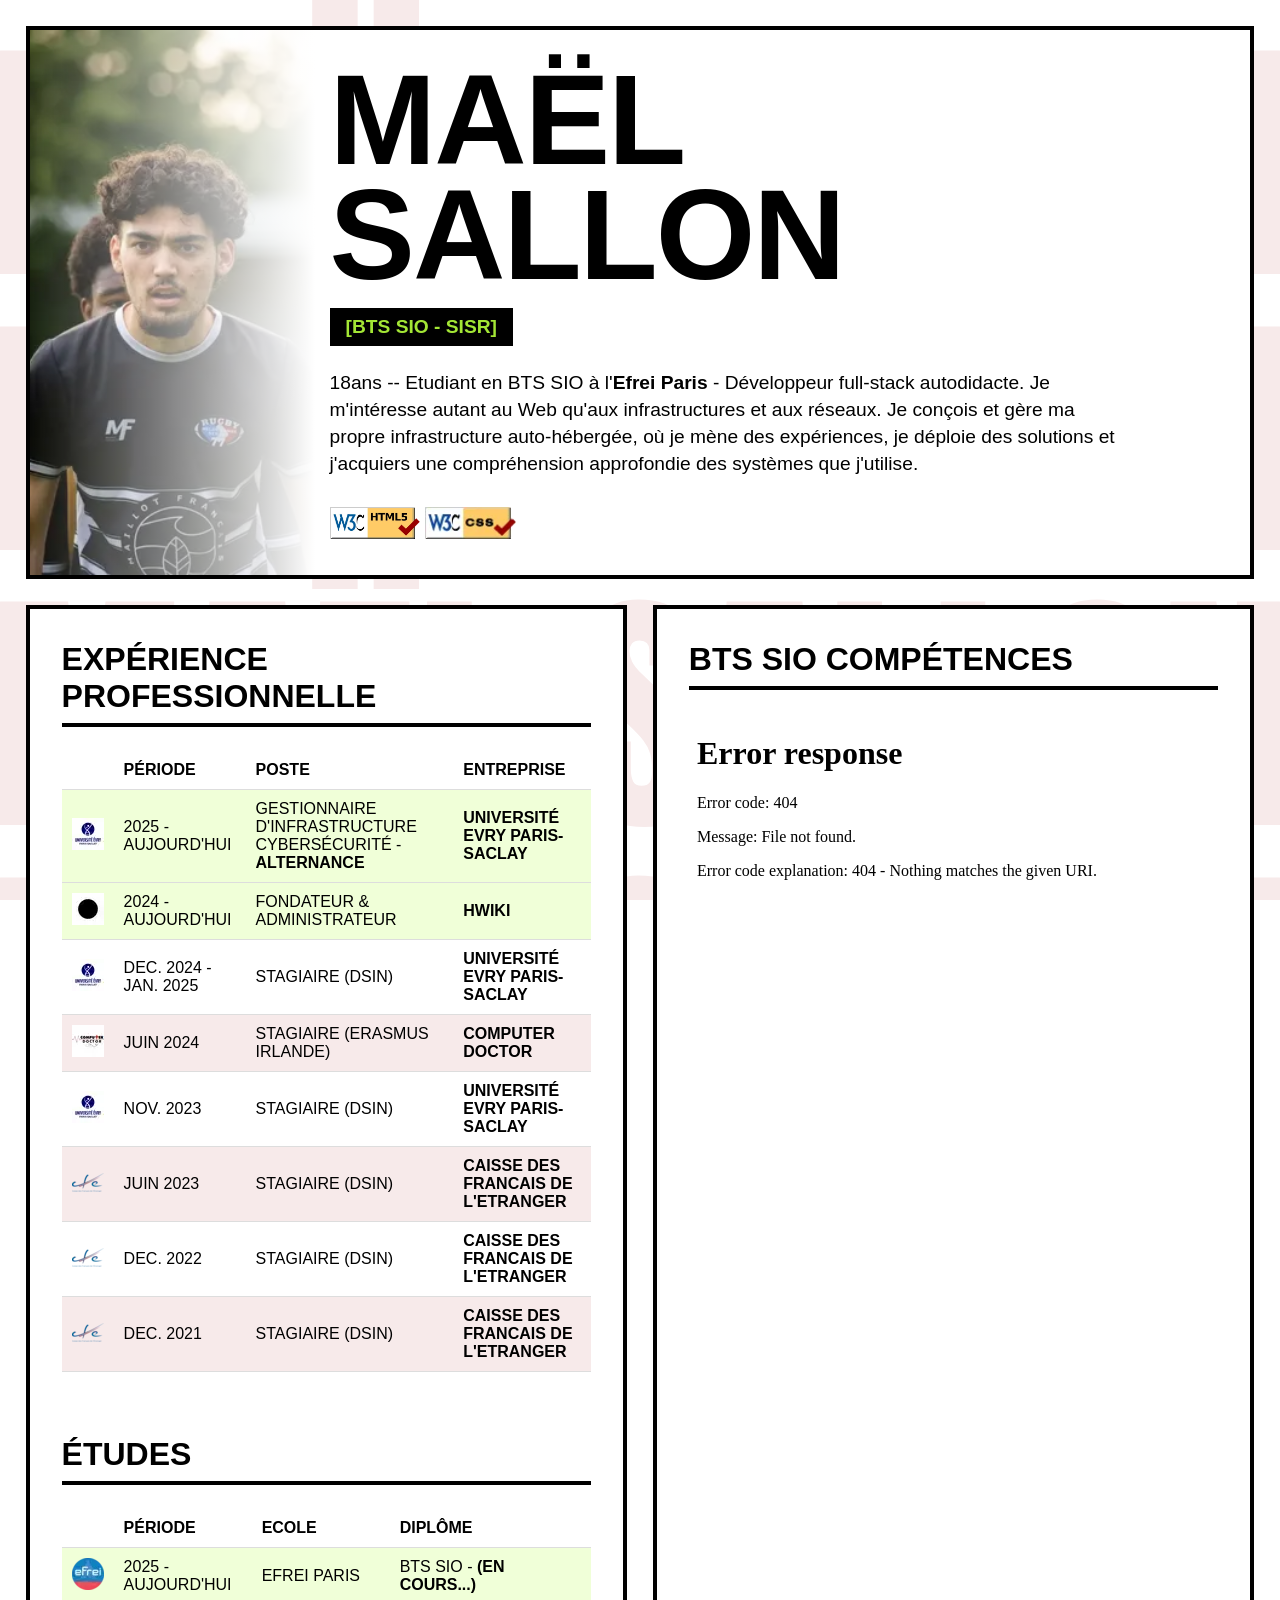
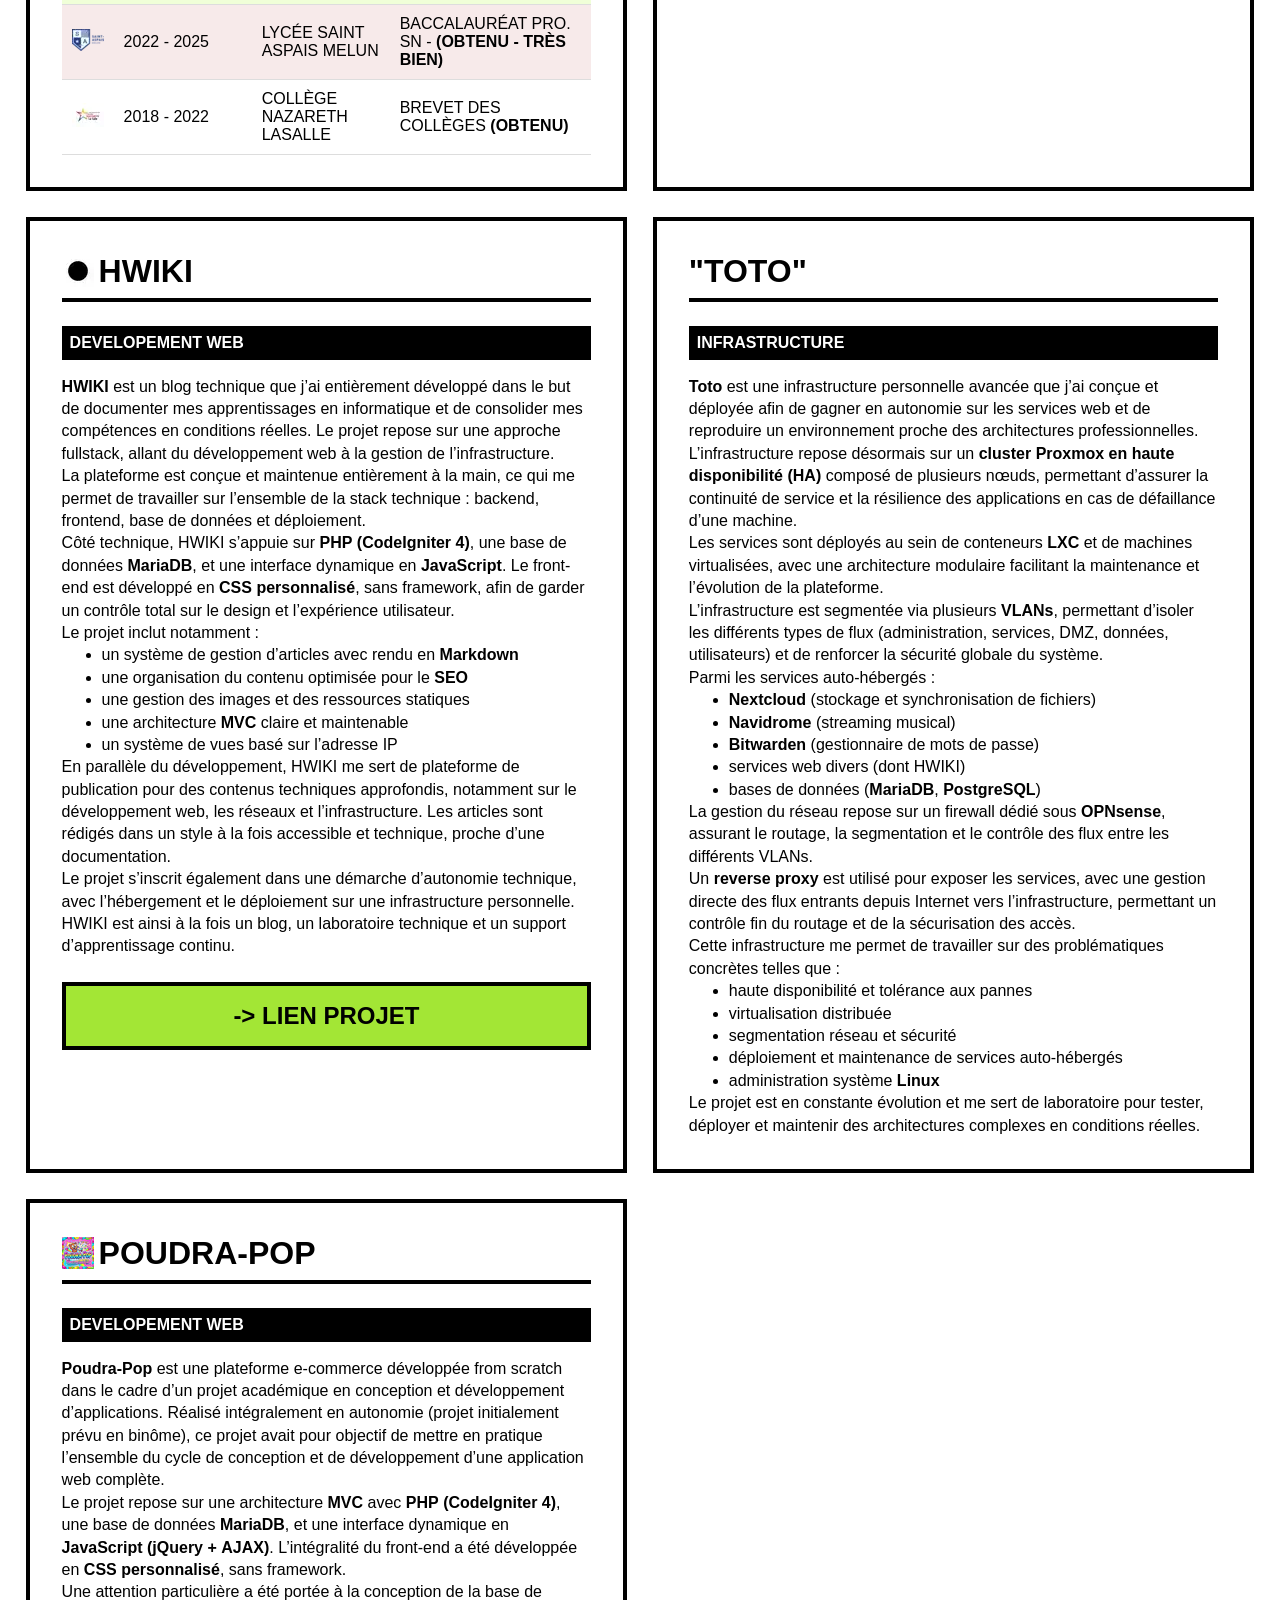
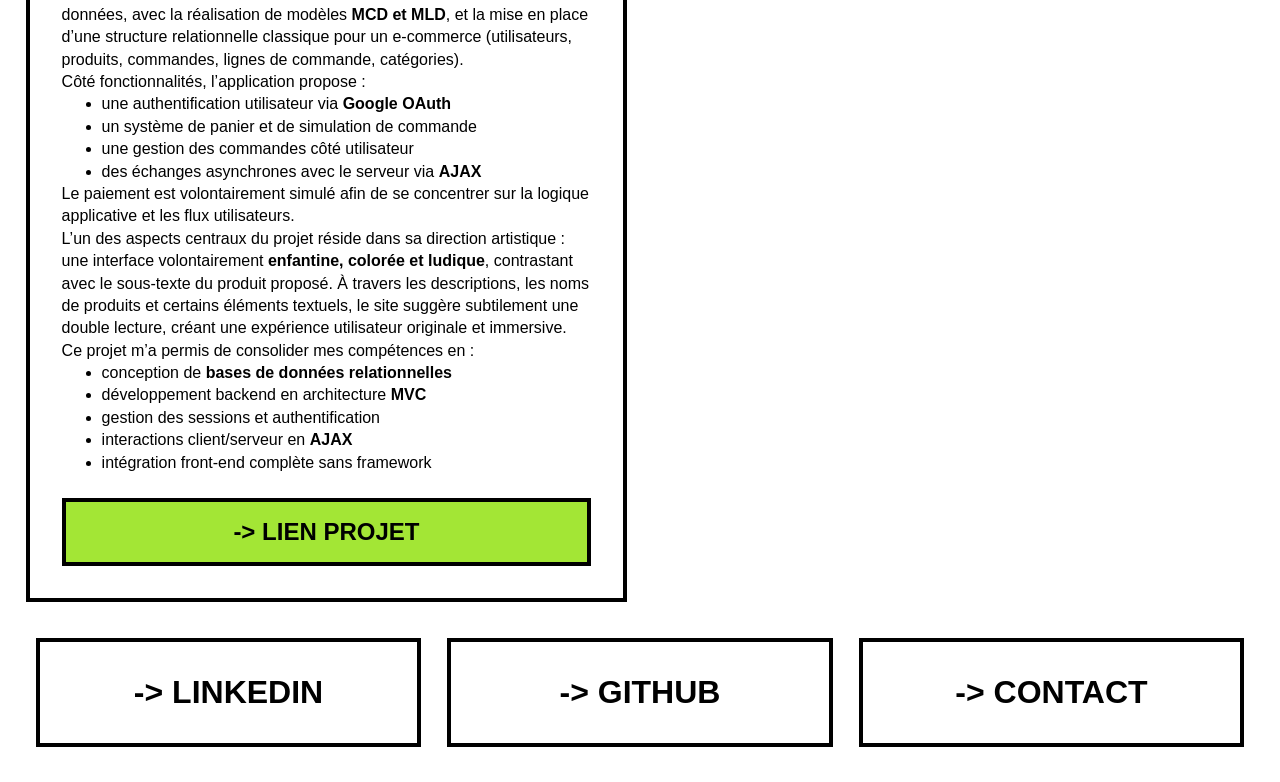
==== commit 135a99b0: "Added synthese iframe" ====
--- a/index.html
+++ b/index.html
@@ -184,22 +184,14 @@
 
         <section class="block project-block">
             <h2>BTS SIO COMPéTENCES</h2>
-            <table class="brutalist-table">
-                <thead>
-                    <tr>
-                        <th>COMPéTENCES</th>
-                        <th>ENVIRONMENT</th>
-                        <th>VALIDATION</th>
-                    </tr>
-                </thead>
-                <tbody>
-                    <tr>
-                        <td>à venir</td>
-                        <td>---</td>
-                        <td class="status-ok">---</td>
-                    </tr>
-                </tbody>
-            </table>
+            <iframe 
+                src="/tableau-de-synthese.html" 
+                title="Tableau de synthèse des réalisations professionnelles"
+                width="100%" 
+                height="800px" 
+                style="border: none;"
+                loading="lazy">
+            </iframe>
         </section>
         <section class="block skills-block">
             <h2><img src="/assets/images/hwiki.webp" alt="HWIKI">HWIKI</h2>
@@ -301,8 +293,8 @@
 
         <section class="block links-block full-width">
             <h2 style="display:none;">réseaux</h2>
-            <a href="https://linkedin.com/in/msallon" target="_blank" class="link-item">-> LINKEDIN</a>
-            <a href="https://github.com/h0ag" target="_blank" class="link-item">-> GITHUB</a>
+            <a href="https://linkedin.com/in/msallon?utm_source=msallon" target="_blank" class="link-item">-> LINKEDIN</a>
+            <a href="https://github.com/h0ag?utm_source?msallon" target="_blank" class="link-item">-> GITHUB</a>
             <a href="mailto:contact@msallon.org" target="_blank" class="link-item">-> CONTACT</a>
         </section>
     </main>
--- a/assets/css/style.css
+++ b/assets/css/style.css
@@ -10,6 +10,10 @@
     --msallon-text-color: black;
     --msallon-background: whitesmoke;
     --msallon-pink: #f7eaea;
+}
+
+::selection {
+    background-color: var(--accent-green);
 }
 
 * {
@@ -43,7 +47,7 @@
     position: relative;
 }
 .header-block {
-    padding-left: 270px;
+    padding-left: 300px;
 }
 .header-block * {
     position: relative;
